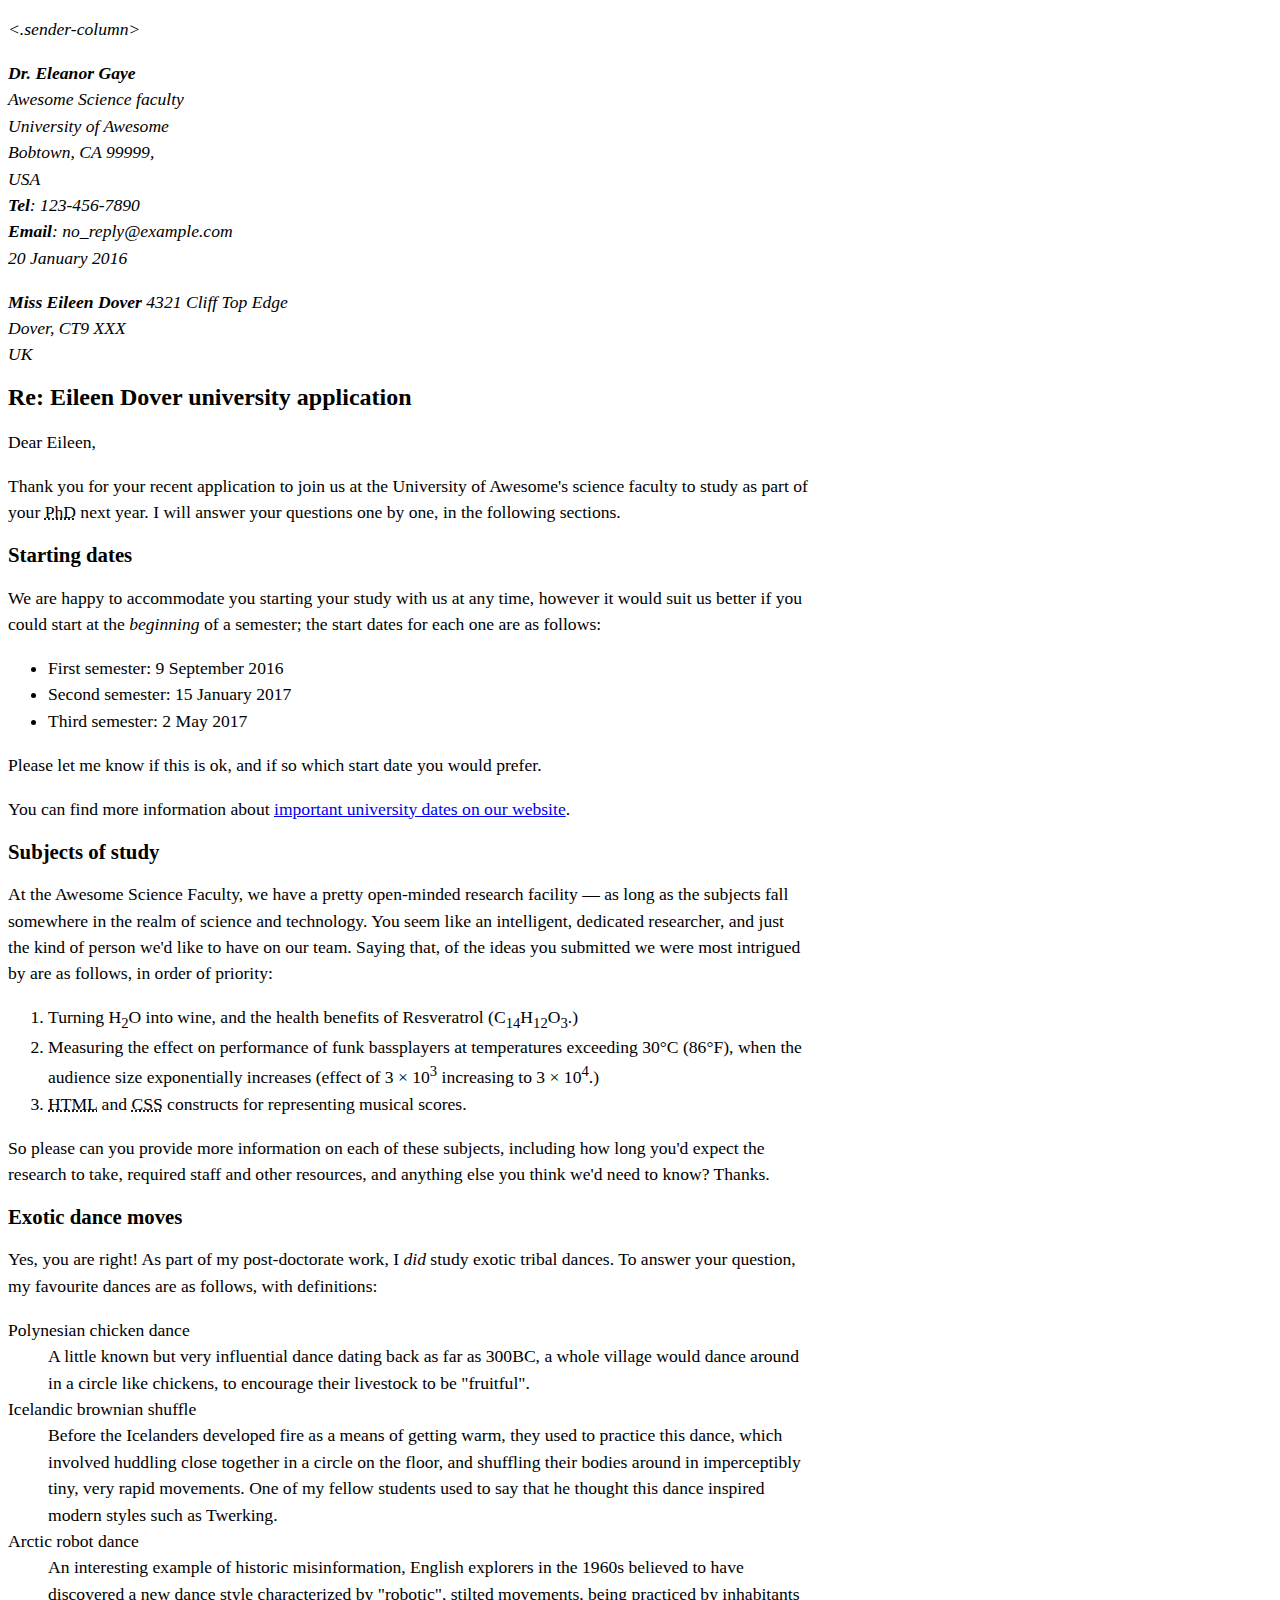
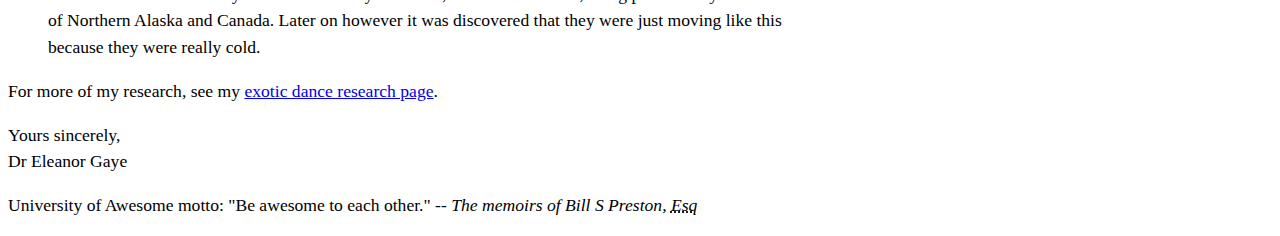
==== letter-markup/index.html @ 82752089 "Create index.html" ====
<!DOCTYPE html>
<html lang="en">
    <head>
        <meta charset="utf-8">
        <meta name="viewport" content="width=device-width, initial-scale=1.0">
        <meta name="author" content="Austin Williams">
        <title>Awesome science application correspondance</title>
        <style>
            html {
                font-size:16px;
            }
            body {
                max-width: 800px;
            }
            .sender-column {
                text-align: right;
            }
            h1 {
                font-size: 1.5rem;
            }
            h2 {
                font-size: 1.3rem;
            } 
            p,ul,ol,dl,address {
                font-size: 1.1rem
            }
            p,li,dd,dt,address {
                line-height: 1.5;
            }
            address {
                font-size: normal;
                margin: 1rem 0;
            }
        </style>
    </head>
    <body>
        <address>
        <.sender-column><p><b>Dr. Eleanor Gaye</b><br>
            Awesome Science faculty<br>
            University of Awesome<br>
            Bobtown, CA 99999,<br>
            USA<br>
            <strong>Tel</strong>: 123-456-7890<br>
            <strong>Email</strong>: no_reply@example.com<br>
        

            <time datetime="2016-01-20">20 January 2016</time></p>
        </.sender-column></address>
      <address><b>Miss Eileen Dover</b>
                4321 Cliff Top Edge<br>
                Dover, CT9 XXX<br>
                UK<br></address>

        
        <h1>Re: Eileen Dover university application</h1>

        <p>Dear Eileen,</p>

        <p>Thank you for your recent application to join us at the University of Awesome's science faculty to study as part of your <abbr title="Doctor of Philosophy">PhD</abbr> next year. I will answer your questions one by one, in the following sections.</p>

        <h2>Starting dates</h2>

        <p>We are happy to accommodate you starting your study with us at any time, however it would suit us better if you could start at the <em>beginning</em> of a semester; the start dates for each one are as follows:</p>
    <ul>
        <li>First semester: <time datetime="2016-09-09">9 September 2016</time></li>
        <li>Second semester: <time datetime="2017-01-15">15 January 2017</time></li>
        <li>Third semester: <time datetime="2017-06-02">2 May 2017</time></li>
    </ul>
        <p>Please let me know if this is ok, and if so which start date you would prefer.</p>

        <p>You can find more information about <a href="http://example.com">important university dates on our website</a>.</p>


        <h2>Subjects of study</h2>

        <p>At the Awesome Science Faculty, we have a pretty open-minded research facility — as long as the subjects fall somewhere in the realm of science and technology. You seem like an intelligent, dedicated researcher, and just the kind of person we'd like to have on our team. Saying that, of the ideas you submitted we were most intrigued by are as follows, in order of priority:</p>
    <ol>
        <li>Turning H<sub>2</sub>O into wine, and the health benefits of Resveratrol (C<sub>14</sub>H<sub>12</sub>O<sub>3</sub>.)</li>
        <li>Measuring the effect on performance of funk bassplayers at temperatures exceeding 30°C (86°F), when the audience size exponentially increases (effect of 3 × 10<sup>3</sup> increasing to 3 × 10<sup>4</sup>.)</li>
        <li><abbr title="Hypertext Markup Language">HTML</abbr> and <abbr title="Cascading Style Sheets">CSS</abbr> constructs for representing musical scores.</li>
    </ol>
        <p>So please can you provide more information on each of these subjects, including how long you'd expect the research to take, required staff and other resources, and anything else you think we'd need to know? Thanks.</p>


        <h2>Exotic dance moves</h2>

        <p>Yes, you are right! As part of my post-doctorate work, I <i>did</i> study exotic tribal dances. To answer your question, my favourite dances are as follows, with definitions:</p>
        <dl>
            <dt>Polynesian chicken dance</dt>
                <dd>A little known but very influential dance dating back as far as 300BC, a whole village would dance around in a circle like chickens, to encourage their livestock to be "fruitful".</dd>

        <dt>Icelandic brownian shuffle</dt>
                <dd>Before the Icelanders developed fire as a means of getting warm, they used to practice this dance, which involved huddling close together in a circle on the floor, and shuffling their bodies around in imperceptibly tiny, very rapid movements. One of my fellow students used to say that he thought this dance inspired modern styles such as Twerking.</dd>
        <dt>Arctic robot dance</dt>
                <dd>An interesting example of historic misinformation, English explorers in the 1960s believed to have discovered a new dance style characterized by "robotic", stilted movements, being practiced by inhabitants of Northern Alaska and Canada. Later on however it was discovered that they were just moving like this because they were really cold.</dd>
        </dl>
        <p>For more of my research, see my <a href ="http://example.com">exotic dance research page</a>.</p>

            <p>Yours sincerely,<br>
                Dr Eleanor Gaye</p>

        <p>University of Awesome motto: "Be awesome to each other."<i> -- The memoirs of Bill S Preston, <abbr title="Esquire">Esq</abbr></i></p>
    </body>
</html>
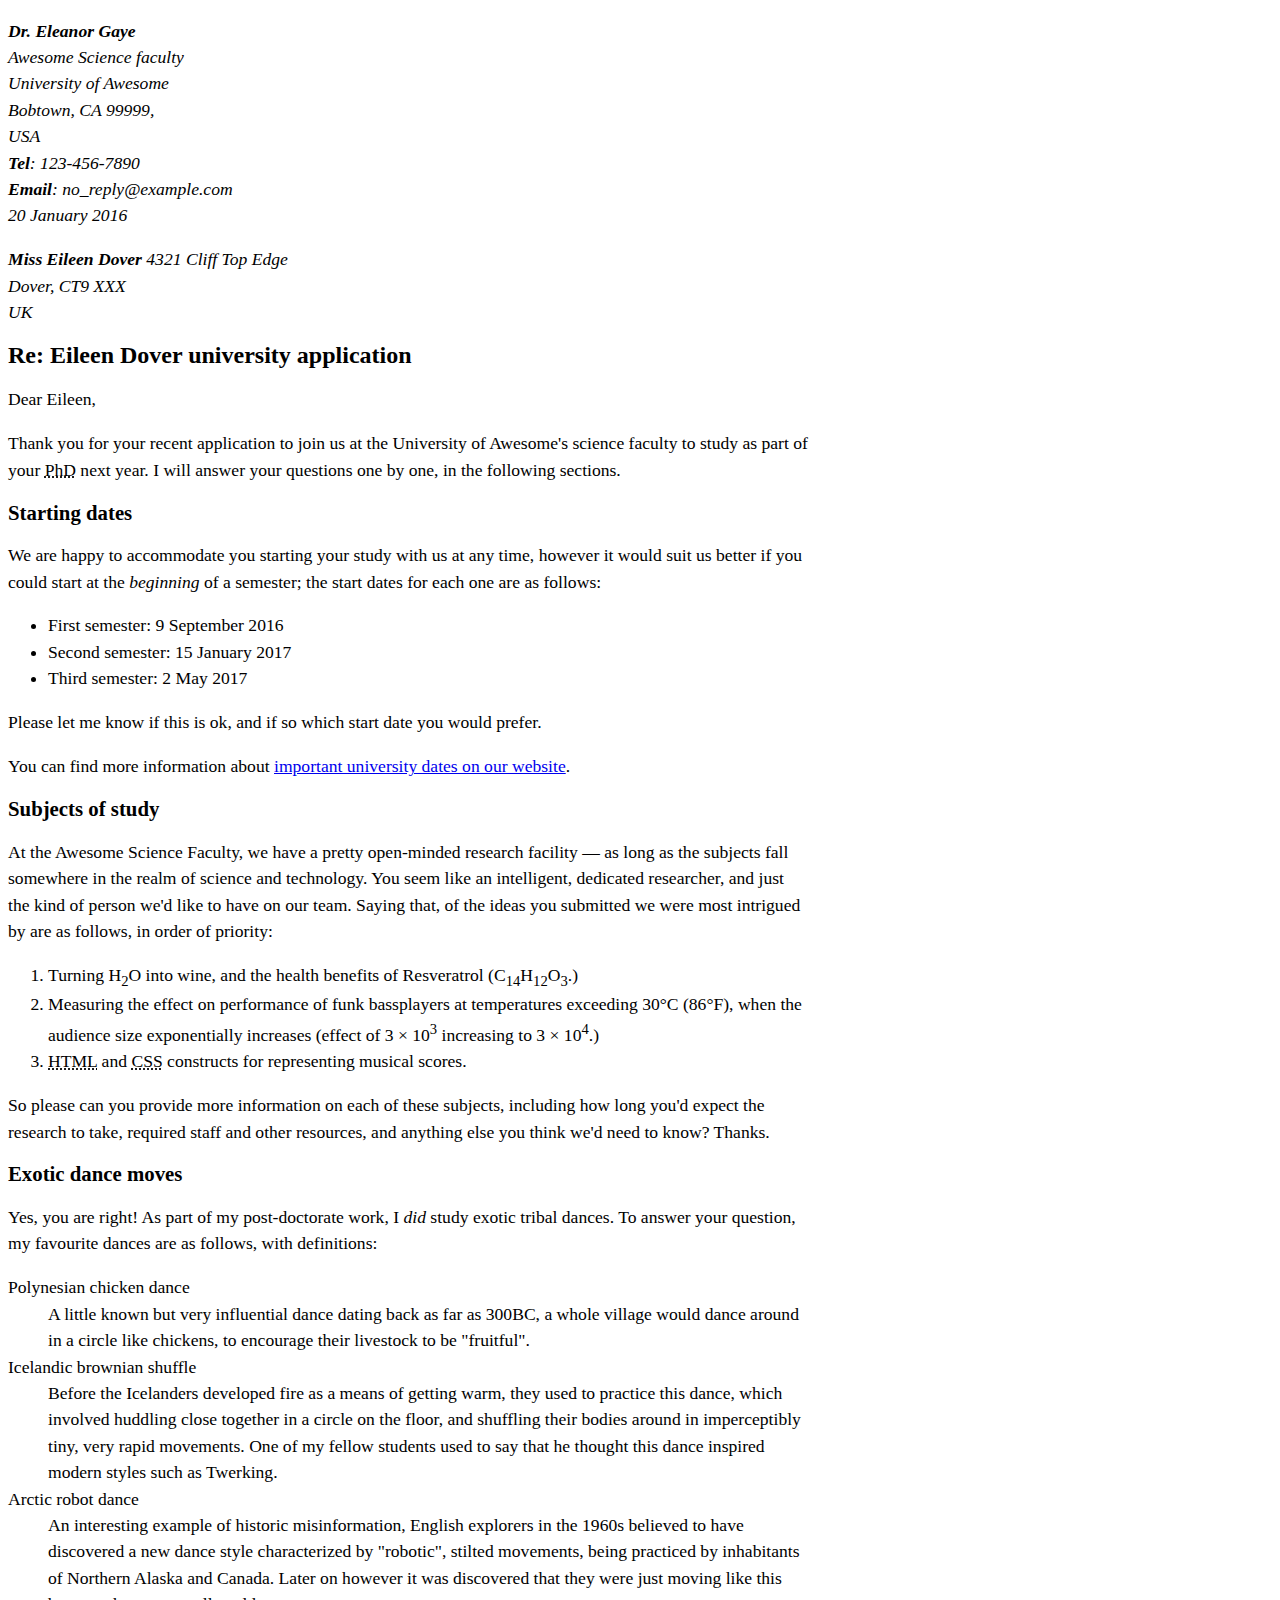
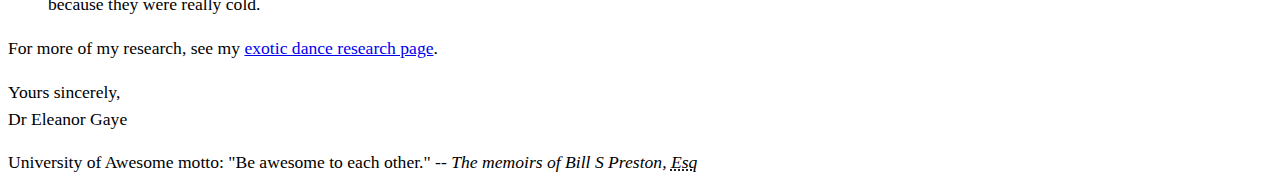
==== commit dda3515d: "Update index.html" ====
--- a/letter-markup/index.html
+++ b/letter-markup/index.html
@@ -35,7 +35,7 @@
     </head>
     <body>
         <address>
-        <.sender-column><p><b>Dr. Eleanor Gaye</b><br>
+        <address class=".sender-column"><p><b>Dr. Eleanor Gaye</b><br>
             Awesome Science faculty<br>
             University of Awesome<br>
             Bobtown, CA 99999,<br>
@@ -45,7 +45,8 @@
         
 
             <time datetime="2016-01-20">20 January 2016</time></p>
-        </.sender-column></address>
+            </address>
+        </address>
       <address><b>Miss Eileen Dover</b>
                 4321 Cliff Top Edge<br>
                 Dover, CT9 XXX<br>
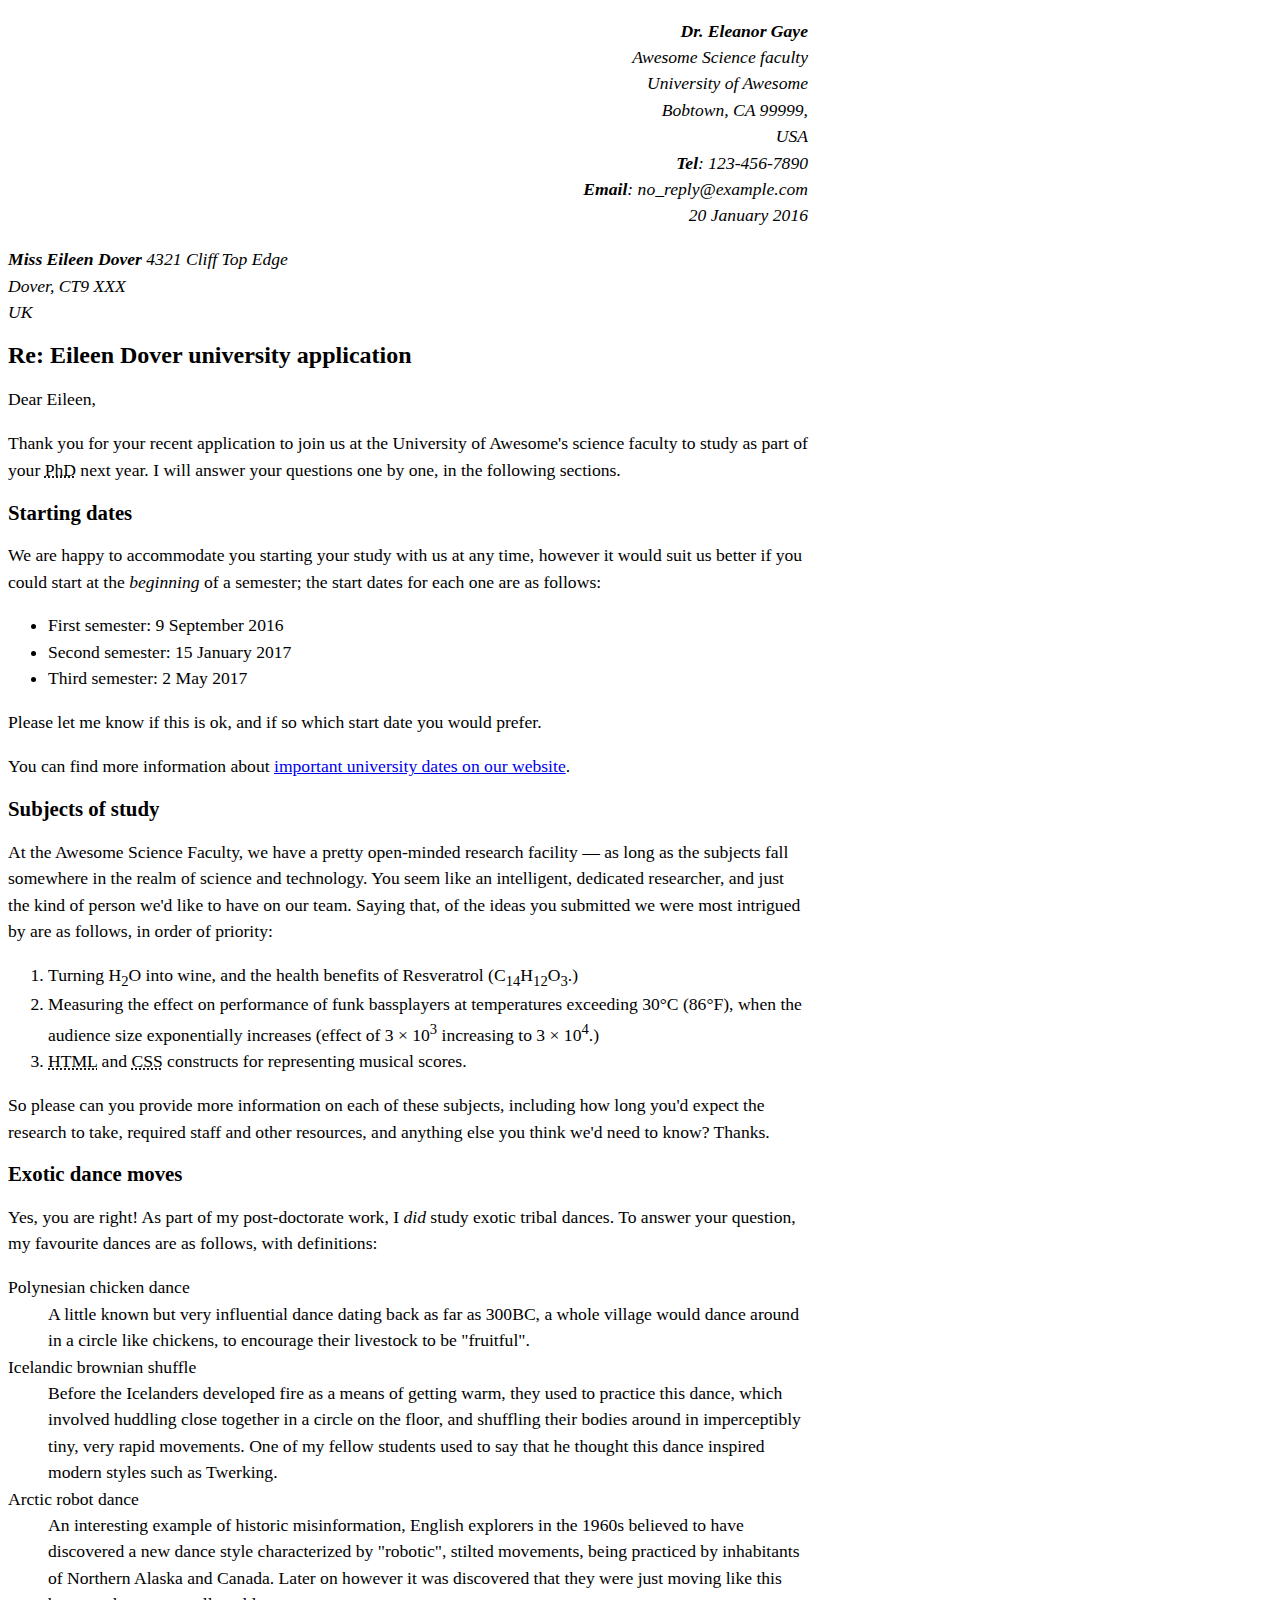
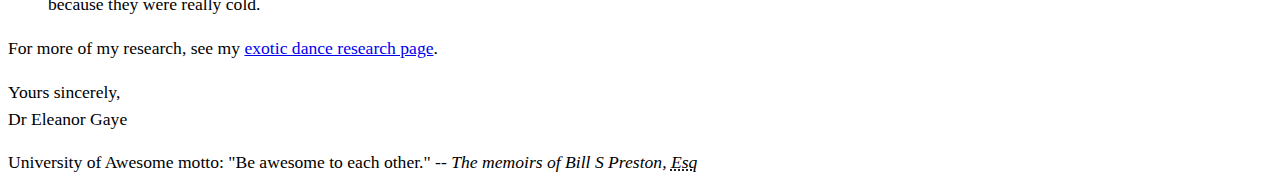
==== commit 14704844: "Update index.html" ====
--- a/letter-markup/index.html
+++ b/letter-markup/index.html
@@ -34,8 +34,8 @@
         </style>
     </head>
     <body>
-        <address>
-        <address class=".sender-column"><p><b>Dr. Eleanor Gaye</b><br>
+        <div class="sender-column">
+            <address><p><b>Dr. Eleanor Gaye</b><br>
             Awesome Science faculty<br>
             University of Awesome<br>
             Bobtown, CA 99999,<br>
@@ -45,8 +45,7 @@
         
 
             <time datetime="2016-01-20">20 January 2016</time></p>
-            </address>
-        </address>
+            </address></div>
       <address><b>Miss Eileen Dover</b>
                 4321 Cliff Top Edge<br>
                 Dover, CT9 XXX<br>
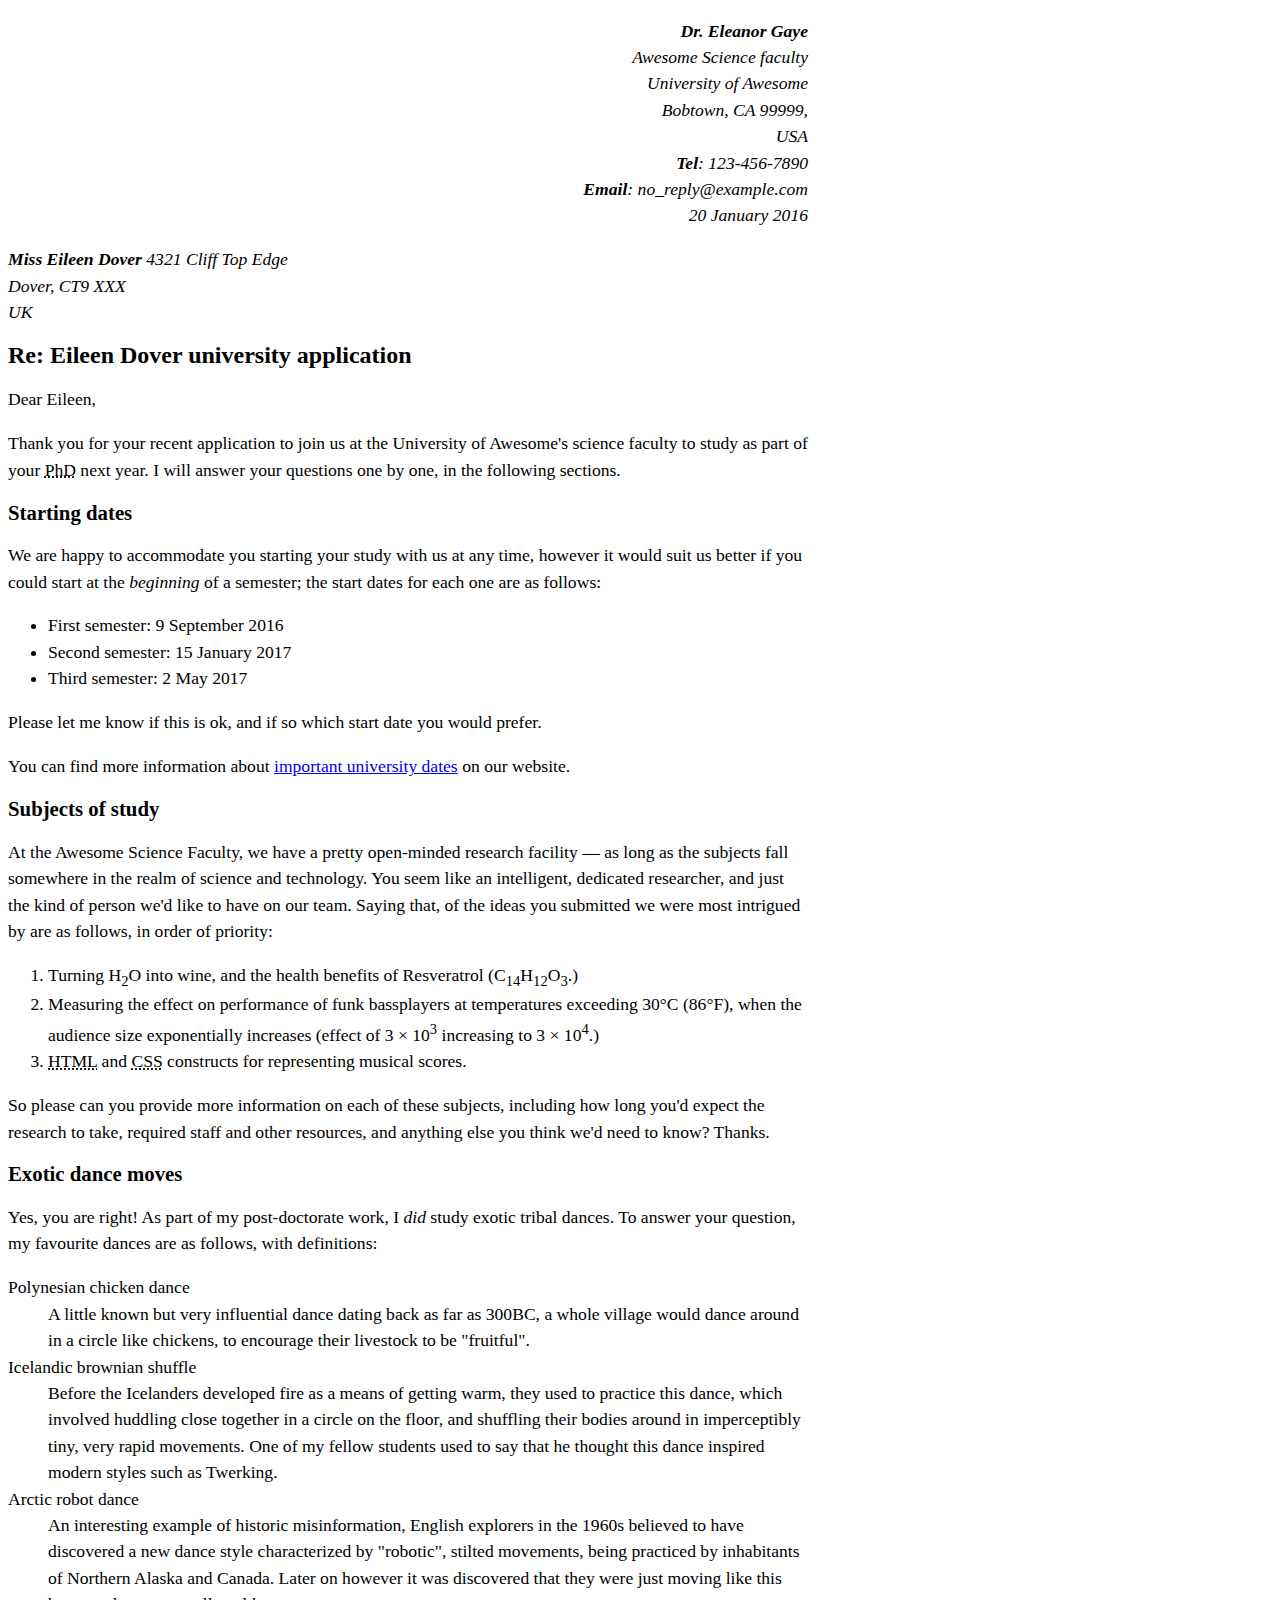
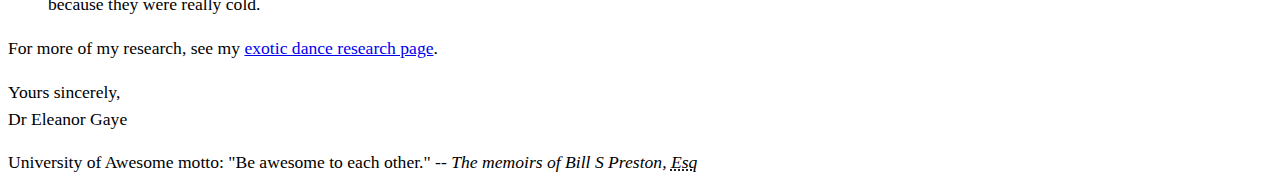
==== commit 97af0b75: "Update index.html" ====
--- a/letter-markup/index.html
+++ b/letter-markup/index.html
@@ -68,7 +68,7 @@
     </ul>
         <p>Please let me know if this is ok, and if so which start date you would prefer.</p>
 
-        <p>You can find more information about <a href="http://example.com">important university dates on our website</a>.</p>
+        <p>You can find more information about <a href="http://example.com">important university dates</a> on our website.</p>
 
 
         <h2>Subjects of study</h2>
